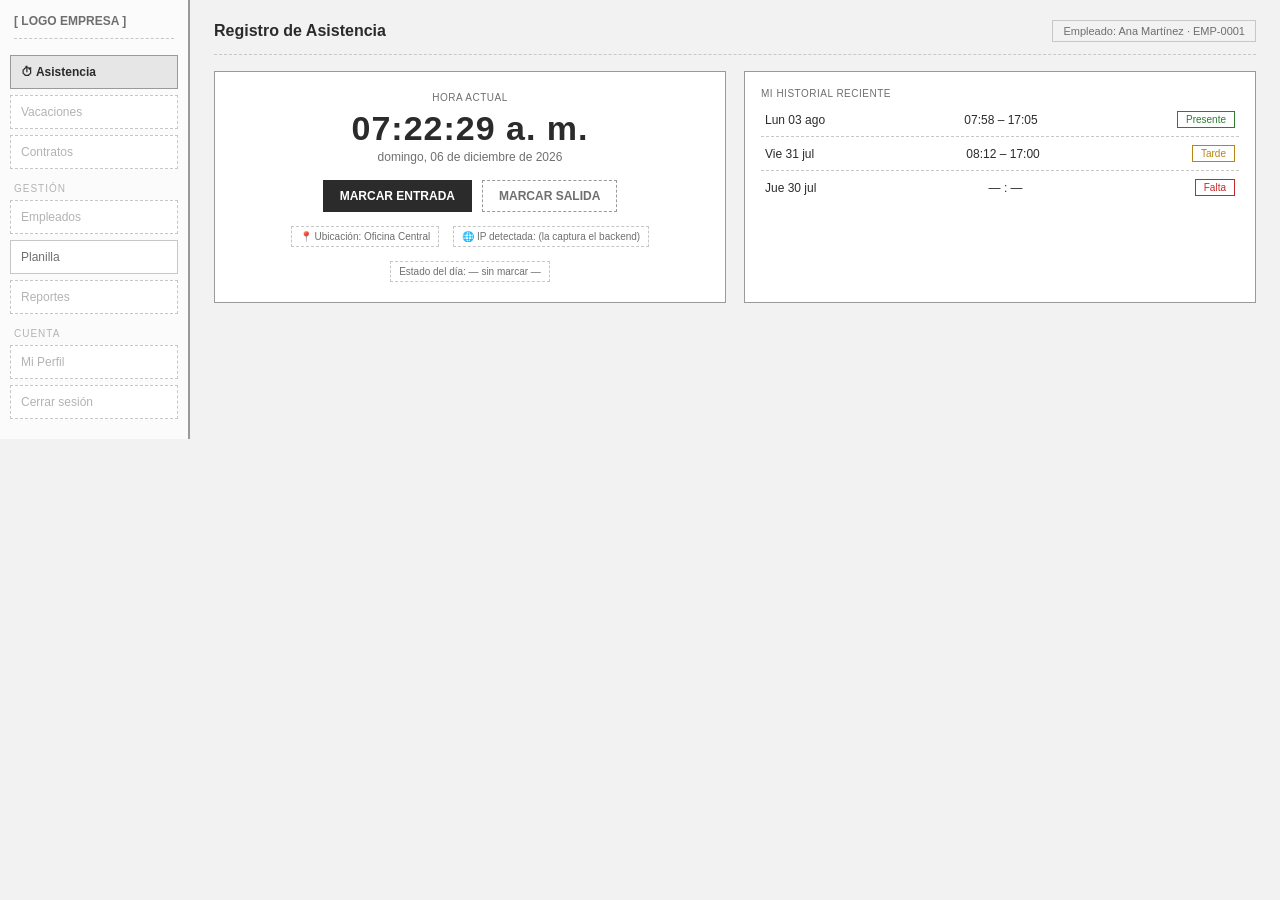
==== frontend/pages/asistencia-marcaje.html @ 2d1bce33 "Frontend: Estructra" ====
<!DOCTYPE html>
<html lang="es">
<head>
<meta charset="UTF-8">
<title>Marcar Asistencia</title>

<link rel="stylesheet" href="../css/base/variables.css">
<link rel="stylesheet" href="../css/base/reset.css">
<link rel="stylesheet" href="../css/layout/app-shell.css">
<link rel="stylesheet" href="../css/layout/sidebar.css">
<link rel="stylesheet" href="../css/components/botones.css">
<link rel="stylesheet" href="../css/components/tarjetas.css">
<link rel="stylesheet" href="../css/components/badges.css">
</head>
<body data-page="asistencia" data-id-empleado="1">

<div class="app-shell">
  <div data-include="components/sidebar.html"></div>

  <div class="main">
    <div class="topbar">
      <h2>Registro de Asistencia</h2>
      <span class="pill">Empleado: Ana Martínez · EMP-0001</span>
    </div>

    <div class="kiosk">
      <div class="box clock-card">
        <span class="lbl">Hora actual</span>
        <div class="clock-time" id="clock-time">--:--:--</div>
        <div class="clock-date" id="clock-date">--</div>

        <div class="kiosk-actions">
          <button id="btn-marcar-entrada" class="btn primary">MARCAR ENTRADA</button>
          <button id="btn-marcar-salida" class="btn ghost">MARCAR SALIDA</button>
        </div>

        <div class="meta-row">
          <span class="meta-chip">📍 Ubicación: Oficina Central</span>
          <span class="meta-chip">🌐 IP detectada: (la captura el backend)</span>
          <span class="meta-chip estado-dia">Estado del día: — sin marcar —</span>
        </div>
      </div>

      <div class="box status-list">
        <span class="lbl">Mi historial reciente</span>
        <div class="row"><span>Lun 03 ago</span><span>07:58 – 17:05</span><span class="tag presente">Presente</span></div>
        <div class="row"><span>Vie 31 jul</span><span>08:12 – 17:00</span><span class="tag tarde">Tarde</span></div>
        <div class="row"><span>Jue 30 jul</span><span>— : —</span><span class="tag falta">Falta</span></div>
      </div>
    </div>
  </div>
</div>

<script src="../js/incluir-componentes.js"></script>
<script src="../js/reloj.js"></script>
<script src="../js/asistencia.js"></script>
</body>
</html>
---- frontend/css/base/variables.css ----
/* ============================================================
   BASE / VARIABLES
   Tokens de color y tipografía usados en todo el sistema.
   Ajustar aquí = cambia todo el sitio.
   ============================================================ */
:root{
  --bg:#f2f2f2;
  --panel:#ffffff;
  --line:#9a9a9a;
  --line-soft:#c7c7c7;
  --text:#2b2b2b;
  --text-soft:#6f6f6f;
  --focus:#1f6feb;
  --block:#e6e6e6;

  --font-base: "Helvetica Neue", Arial, sans-serif;

  --radius-0: 0px; /* el sistema usa esquinas rectas, no border-radius */
}
---- frontend/css/layout/app-shell.css ----
/* ============================================================
   LAYOUT / APP SHELL
   Estructura general de cada pantalla: sidebar fijo + contenido.
   ============================================================ */
.app-shell{
  display:grid;
  grid-template-columns:190px 1fr;
  min-height:100vh;
}

.main{
  padding:20px 24px;
}

.topbar{
  display:flex;
  justify-content:space-between;
  align-items:center;
  padding-bottom:12px;
  margin-bottom:16px;
  border-bottom:1px dashed var(--line-soft);
}

.topbar h2{
  font-size:16px;
}

.two-col{
  display:grid;
  grid-template-columns:2.2fr 1fr;
  gap:18px;
}

.filters-row{
  display:flex;
  gap:10px;
  margin-bottom:14px;
  flex-wrap:wrap;
  align-items:flex-end;
}
---- frontend/css/layout/sidebar.css ----
/* ============================================================
   LAYOUT / SIDEBAR
   Menú lateral, compartido por todas las pantallas.
   ============================================================ */
.sidebar{
  border-right:2px solid var(--line);
  padding:14px 0;
  background:#fbfbfb;
}

.sidebar .brand{
  margin:0 14px 16px 14px;
  padding-bottom:10px;
  border-bottom:1px dashed var(--line-soft);
  font-size:12px;
  font-weight:bold;
  color:var(--text-soft);
}

.nav-item{
  margin:0 10px 6px 10px;
  padding:9px 10px;
  border:1px solid var(--line-soft);
  font-size:12px;
  color:var(--text-soft);
  background:#fff;
  cursor:pointer;
}

.nav-item.active{
  border:1.5px solid var(--line);
  color:var(--text);
  font-weight:bold;
  background:var(--block);
}

.nav-item.dim{
  color:#b3b3b3;
  border-style:dashed;
}

.nav-group-label{
  margin:14px 14px 6px 14px;
  font-size:10px;
  letter-spacing:1px;
  text-transform:uppercase;
  color:#b3b3b3;
}
---- frontend/css/components/botones.css ----
/* ============================================================
   COMPONENTS / BOTONES
   ============================================================ */
.btn{
  display:inline-block;
  border:1.5px solid var(--line);
  padding:8px 16px;
  font-size:12px;
  font-weight:bold;
  text-align:center;
  background:#fff;
  cursor:pointer;
}

.btn.primary{
  background:var(--text);
  color:#fff;
  border-color:var(--text);
}

.btn.ghost{
  color:var(--text-soft);
  border-style:dashed;
}

.btn:focus-visible{
  outline:2px solid var(--focus);
  outline-offset:2px;
}
---- frontend/css/components/tarjetas.css ----
/* ============================================================
   COMPONENTS / TARJETAS
   Usado en: KPIs de planilla, tarjeta de reloj, contenedores.
   ============================================================ */
.box{
  border:1.5px solid var(--line);
  background:#fff;
}

.box.soft{
  border:1px dashed var(--line-soft);
}

.kpi-row{
  display:grid;
  grid-template-columns:repeat(4,1fr);
  gap:14px;
  margin-bottom:18px;
}

.kpi-card{
  padding:14px;
  text-align:left;
}

.kpi-card .num{
  font-size:20px;
  font-weight:bold;
  margin-top:4px;
}

/* Tarjeta del reloj / kiosko de marcaje */
.clock-card{
  padding:20px;
  text-align:center;
}

.clock-time{
  font-size:34px;
  font-weight:bold;
  letter-spacing:1px;
  margin:6px 0 2px 0;
}

.clock-date{
  font-size:12px;
  color:var(--text-soft);
  margin-bottom:16px;
}

.kiosk{
  display:grid;
  grid-template-columns:1fr 1fr;
  gap:18px;
  margin-bottom:20px;
}

.kiosk-actions{
  display:flex;
  gap:10px;
  justify-content:center;
  margin-top:16px;
}

.status-list{
  padding:16px;
}

.status-list .row{
  display:flex;
  justify-content:space-between;
  align-items:center;
  padding:8px 4px;
  border-bottom:1px dashed var(--line-soft);
  font-size:12px;
}

.status-list .row:last-child{ border-bottom:none; }
---- frontend/css/components/badges.css ----
/* ============================================================
   COMPONENTS / BADGES
   Estados: Presente, Tarde, Falta, Permiso, etc.
   ============================================================ */
.pill{
  font-size:11px;
  border:1px solid var(--line-soft);
  padding:4px 10px;
  color:var(--text-soft);
}

.tag{
  font-size:10px;
  padding:2px 8px;
  border:1px solid var(--line-soft);
}

.meta-row{
  display:flex;
  justify-content:center;
  gap:14px;
  font-size:10px;
  color:var(--text-soft);
  margin-top:14px;
  flex-wrap:wrap;
}

.meta-chip{
  border:1px dashed var(--line-soft);
  padding:4px 8px;
}

/* Colores por estado (se activan agregando la clase junto con .tag) */
.tag.presente{ border-color:#2e7d32; color:#2e7d32; }
.tag.tarde{    border-color:#b8860b; color:#b8860b; }
.tag.falta{    border-color:#c62828; color:#c62828; }
.tag.permiso{  border-color:#1565c0; color:#1565c0; }
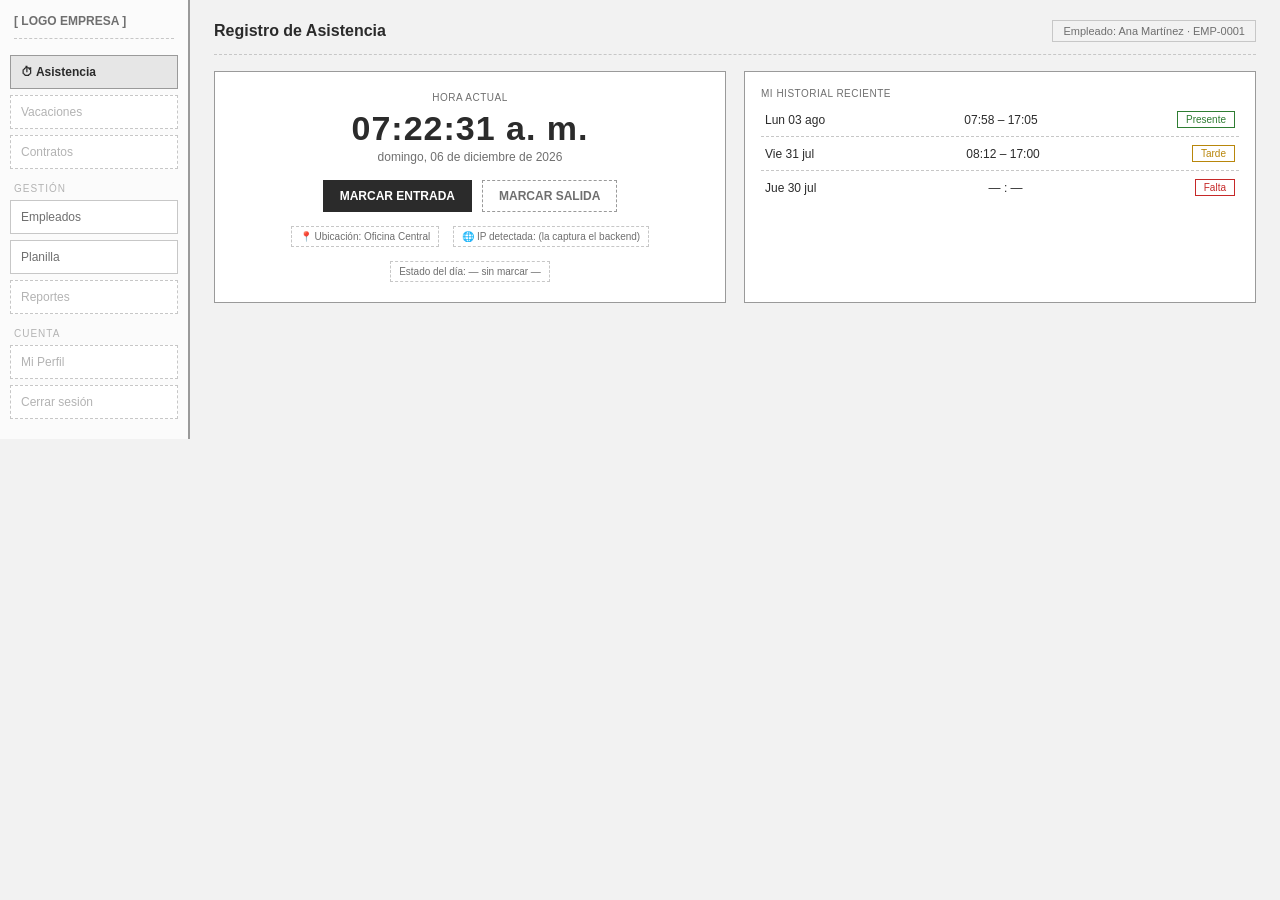
==== commit 142105fa: "Saving uncommitted changes before archiving session" ====
--- a/frontend/pages/asistencia-marcaje.html
+++ b/frontend/pages/asistencia-marcaje.html
@@ -52,6 +52,7 @@
 </div>
 
 <script src="../js/incluir-componentes.js"></script>
+<script src="../js/config.js"></script>
 <script src="../js/reloj.js"></script>
 <script src="../js/asistencia.js"></script>
 </body>
--- a/frontend/css/layout/sidebar.css
+++ b/frontend/css/layout/sidebar.css
@@ -46,3 +46,38 @@
   text-transform:uppercase;
   color:#b3b3b3;
 }
+
+/* Reglas responsivas: en pantallas estrechas el sidebar se convierte
+   en una fila horizontal desplazable para ajustarse al ancho. */
+@media (max-width: 900px){
+  .app-shell{
+    grid-template-columns: 1fr;
+  }
+
+  .sidebar{
+    border-right: none;
+    border-bottom:1px dashed var(--line-soft);
+    display:flex;
+    gap:6px;
+    padding:8px;
+    overflow-x:auto;
+    white-space:nowrap;
+    align-items:center;
+  }
+
+  .sidebar .brand{
+    display:none;
+  }
+
+  .nav-item{
+    display:inline-flex;
+    flex:0 0 auto;
+    margin:0 6px;
+    border-radius:6px;
+    padding:8px 10px;
+  }
+
+  .nav-item .icon{ /* si se usan íconos dentro */
+    margin-right:6px;
+  }
+}
